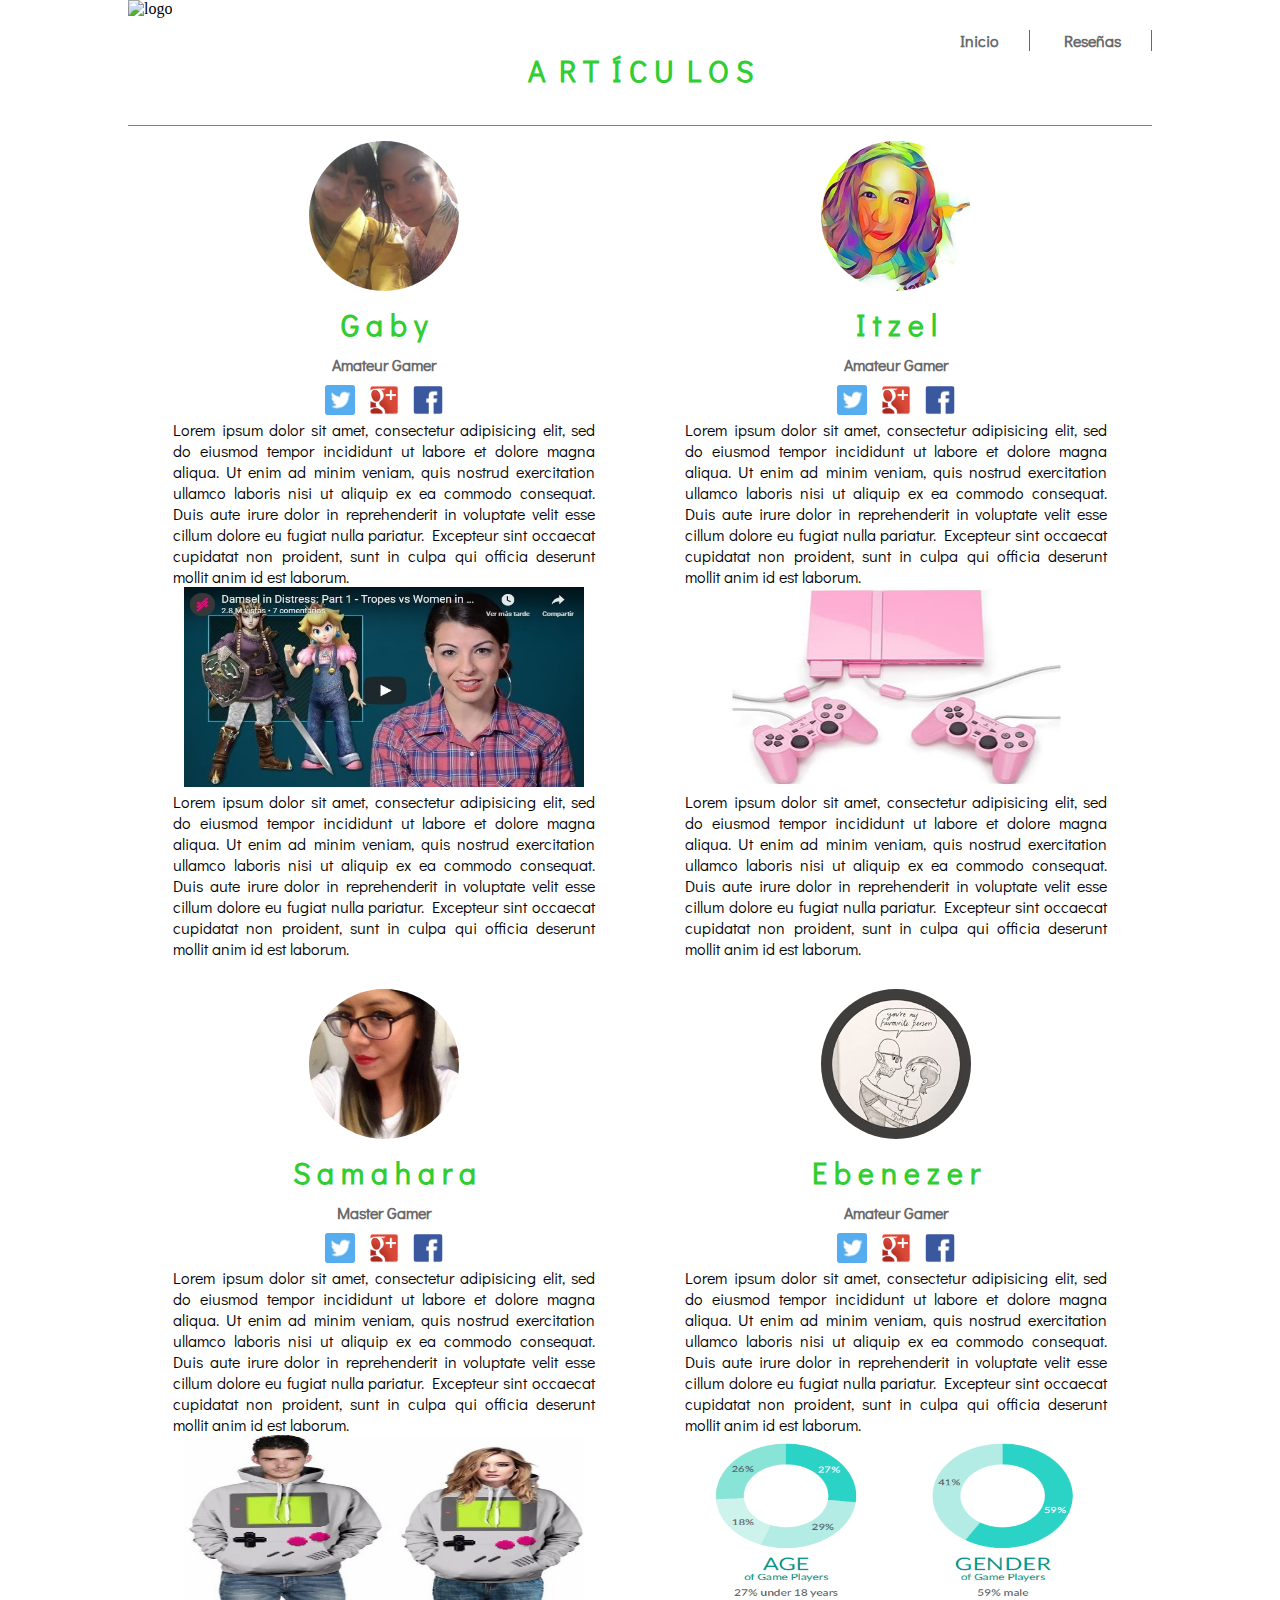
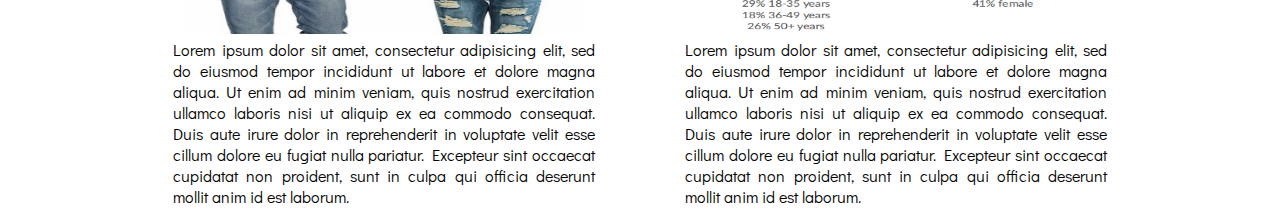
==== views/article.html @ 6dbf99d3 "subiendo sección articles" ====
<!DOCTYPE html>
<html lang="es">
	<head>
		<meta charset="UTF-8">
		<title>Artículos</title>
		<link rel="stylesheet" href="../css/main.css">
		<link href="https://fonts.googleapis.com/css?family=Didact+Gothic|Oswald" rel="stylesheet">
	</head>
	<body>
		<head>
			<div class="container">
				<div class="row">
					<div class="col-3">
						<img class="logo" src="" alt="logo
						">
					</div>
					<div class="col-9">
						<nav class="main-menu">
							<a class="menu borde" href="#">Inicio</a>
							<a class="menu borde" href="#">Reseñas</a>
						</nav>
					</div>
				</div>
			</div>

		<section class="team">
			<div class="container">
				<h3 class="title">A R T Í C U L O S</h3>
				<hr size="3px" color="gray" />
				<div class="row">
					<div class="col-6">
						<div class="gamers">
							<img class="picgamer" src="../assets/images/gaby.jpg" alt="sam">
							<h3 class="name">G a b y </h3>
							<h4 class="category">Amateur Gamer</h4>
							<img class="redes-personal" src="../assets/images/twitter.png" alt="twitter">
							<img class="redes-personal" src="../assets/images/google-plus.png" alt="google-plus">
							<img class="redes-personal" src="../assets/images/facebook.png" alt="facebook">
							<p class="article">Lorem ipsum dolor sit amet, consectetur adipisicing elit, sed do eiusmod tempor incididunt ut labore et dolore magna aliqua. Ut enim ad minim veniam, quis nostrud exercitation ullamco laboris nisi ut aliquip ex ea commodo consequat. Duis aute irure dolor in reprehenderit in voluptate velit esse cillum dolore eu fugiat nulla pariatur. Excepteur sint occaecat cupidatat non proident, sunt in culpa qui officia deserunt mollit anim id est laborum.</p>
							<img src="../assets/images/controversia.jpg" width="400" height="200" alt="controversia">
							<p class="article">Lorem ipsum dolor sit amet, consectetur adipisicing elit, sed do eiusmod tempor incididunt ut labore et dolore magna aliqua. Ut enim ad minim veniam, quis nostrud exercitation ullamco laboris nisi ut aliquip ex ea commodo consequat. Duis aute irure dolor in reprehenderit in voluptate velit esse cillum dolore eu fugiat nulla pariatur. Excepteur sint occaecat cupidatat non proident, sunt in culpa qui officia deserunt mollit anim id est laborum.</p>
						</div>
					</div>
					<div class="col-6">
						<div class="gamers">
							<img class="picgamer" src="../assets/images/itzel.jpg" alt="itzel">
							<h3 class="name"> I t z e l </h3>
							<h4 class="category">Amateur Gamer</h4>
							<img class="redes-personal" src="../assets/images/twitter.png" alt="twitter">
							<img class="redes-personal" src="../assets/images/google-plus.png" alt="google-plus">
							<img class="redes-personal" src="../assets/images/facebook.png" alt="facebook">
							<p class="article">Lorem ipsum dolor sit amet, consectetur adipisicing elit, sed do eiusmod tempor incididunt ut labore et dolore magna aliqua. Ut enim ad minim veniam, quis nostrud exercitation ullamco laboris nisi ut aliquip ex ea commodo consequat. Duis aute irure dolor in reprehenderit in voluptate velit esse cillum dolore eu fugiat nulla pariatur. Excepteur sint occaecat cupidatat non proident, sunt in culpa qui officia deserunt mollit anim id est laborum.</p>
							<img src="../assets/images/consola_pink.jpg" width="400" height="200" alt="consola_pink">
							<p class="article">Lorem ipsum dolor sit amet, consectetur adipisicing elit, sed do eiusmod tempor incididunt ut labore et dolore magna aliqua. Ut enim ad minim veniam, quis nostrud exercitation ullamco laboris nisi ut aliquip ex ea commodo consequat. Duis aute irure dolor in reprehenderit in voluptate velit esse cillum dolore eu fugiat nulla pariatur. Excepteur sint occaecat cupidatat non proident, sunt in culpa qui officia deserunt mollit anim id est laborum.</p>
						</div>
					</div>

					</div>
					<div class="row">
					<div class="col-6">
						<div class="gamers">
							<img class="picgamer" src="../assets/images/samahara.jpg" alt="sam">
							<h3 class="name"> S a m a h a r a </h3>
							<h4 class="category">Master Gamer</h4>
							<img class="redes-personal" src="../assets/images/twitter.png" alt="twitter">
							<img class="redes-personal" src="../assets/images/google-plus.png" alt="google-plus">
							<img class="redes-personal" src="../assets/images/facebook.png" alt="facebook">
							<p class="article">Lorem ipsum dolor sit amet, consectetur adipisicing elit, sed do eiusmod tempor incididunt ut labore et dolore magna aliqua. Ut enim ad minim veniam, quis nostrud exercitation ullamco laboris nisi ut aliquip ex ea commodo consequat. Duis aute irure dolor in reprehenderit in voluptate velit esse cillum dolore eu fugiat nulla pariatur. Excepteur sint occaecat cupidatat non proident, sunt in culpa qui officia deserunt mollit anim id est laborum.</p>
							<img src="../assets/images/clothes_woman.jpg" width="400" height="200" alt="clothes_woman">
							<p class="article">Lorem ipsum dolor sit amet, consectetur adipisicing elit, sed do eiusmod tempor incididunt ut labore et dolore magna aliqua. Ut enim ad minim veniam, quis nostrud exercitation ullamco laboris nisi ut aliquip ex ea commodo consequat. Duis aute irure dolor in reprehenderit in voluptate velit esse cillum dolore eu fugiat nulla pariatur. Excepteur sint occaecat cupidatat non proident, sunt in culpa qui officia deserunt mollit anim id est laborum.</p>
						</div>
					</div>
					<div class="col-6">
						<div class="gamers">
							<img class="picgamer" src="../assets/images/ebe.jpg" alt="itzel">
							<h3 class="name"> E b e n e z e r </h3>
							<h4 class="category">Amateur Gamer</h4>
							<img class="redes-personal" src="../assets/images/twitter.png" alt="twitter">
							<img class="redes-personal" src="../assets/images/google-plus.png" alt="google-plus">
							<img class="redes-personal" src="../assets/images/facebook.png" alt="facebook">
							<p class="article">Lorem ipsum dolor sit amet, consectetur adipisicing elit, sed do eiusmod tempor incididunt ut labore et dolore magna aliqua. Ut enim ad minim veniam, quis nostrud exercitation ullamco laboris nisi ut aliquip ex ea commodo consequat. Duis aute irure dolor in reprehenderit in voluptate velit esse cillum dolore eu fugiat nulla pariatur. Excepteur sint occaecat cupidatat non proident, sunt in culpa qui officia deserunt mollit anim id est laborum.</p>
							<img src="../assets/images/stadistics.png" width="400" height="200" alt="statistics">
							<p class="article">Lorem ipsum dolor sit amet, consectetur adipisicing elit, sed do eiusmod tempor incididunt ut labore et dolore magna aliqua. Ut enim ad minim veniam, quis nostrud exercitation ullamco laboris nisi ut aliquip ex ea commodo consequat. Duis aute irure dolor in reprehenderit in voluptate velit esse cillum dolore eu fugiat nulla pariatur. Excepteur sint occaecat cupidatat non proident, sunt in culpa qui officia deserunt mollit anim id est laborum.</p>
						</div>
					</div>
					</div>

				</div>
			</div>
		</section>

	</body>
</html>
---- css/main.css ----
/*HEAD*/
.logo{
	width: 100px;
}
.main-menu{
	margin-top: 20px;
	padding-top: 10px;
	text-align: right;
}
.main-menu a:hover{
	color: #32CD32;
}

.menu{
 	text-decoration: none;
 	color: #696969;
 	padding: 0px 30px 0px 30px;
	font-weight: bold;
	font-family: 'Didact Gothic', sans-serif;
 }

 .borde{
	border-right: 1px #696969 solid;

}

/*SECCION TEAM*/
.team{
	padding: 30px 0px;
}
.title{
	text-align: center;
	color: #32CD32;
	padding-bottom: 35px;
	margin: 0 auto;
	font-size: 30px;
	font-family: 'Didact Gothic', sans-serif;
}

.gamers{
	text-align: center;
	padding: 15px 40px;
	font-family: 'Didact Gothic', sans-serif;
}
.picgamer{
	border-radius: 50%;
	width: 150px;
}

.name{
	font-size: 30px;
	padding: 10px 0px;
	color: #32CD32;
}
.category{
	padding-bottom: 10px;
	color: #696969;
}
.redes-personal{
	width: 40px;
  padding: 0px 5px;
}
.article{
	text-align: justify;
  padding: 0px 5px;
}


* {
	margin: 0;
	padding: 0;
	border: 0;
	box-sizing: border-box;
}

/*
	Grid
*/
.container {
	margin: 0 auto;
	/*width: 80%;*/
	width: 80%;
}

 .col-3, .col-6,.col-9, .col-12,
 .col-offset-3,.col-offset-6,
 .col-offset-9,.col-offset-12 {
    float: left;
    min-height: 1px;
 }

.box {
	padding: 20px;
}

.box-margin {
	margin: 0 10px 0 10px;
}

.col-3, .col-offset-3 {
	width: 24.9999999999%;
}

.col-6, .col-offset-6 {
	width: 49.9999999999%;
}

.col-9, .col-offset-9 {
	width: 74.9999999999%;
}

.col-12, .col-offset-12 {
	width: 100%;
}
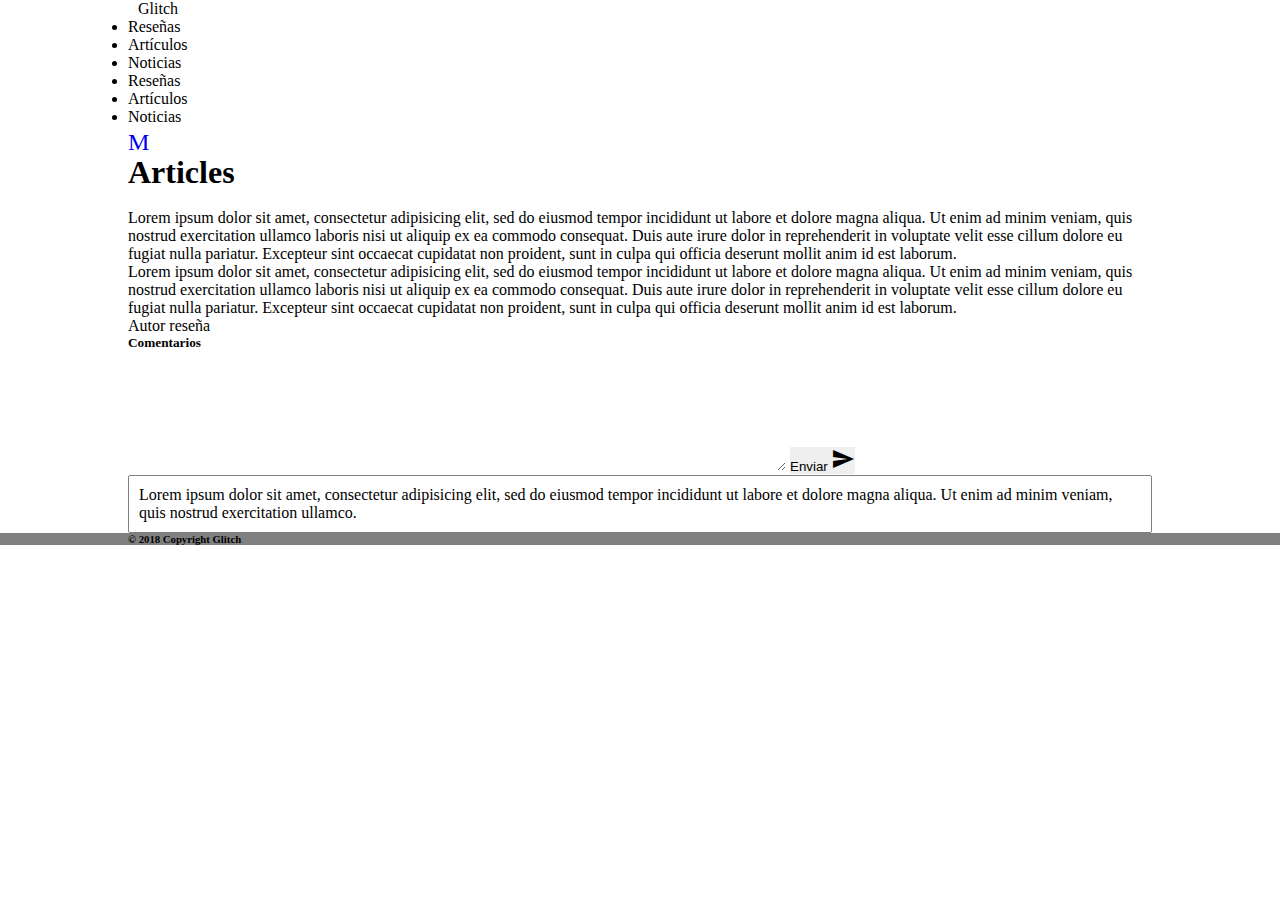
==== commit d2b86a6f: "actualizando reedirección entre páginas" ====
--- a/views/article.html
+++ b/views/article.html
@@ -2,92 +2,68 @@
 <html lang="es">
 	<head>
 		<meta charset="UTF-8">
-		<title>Artículos</title>
-		<link rel="stylesheet" href="../css/main.css">
+    <meta name="viewport" content="width=device-width, initial-scale=1.0">
+    <meta http-equiv="X-UA-Compatible" content="ie=edge">
+		<title>Glitch</title>
 		<link href="https://fonts.googleapis.com/css?family=Didact+Gothic|Oswald" rel="stylesheet">
+		<link href="https://fonts.googleapis.com/icon?family=Material+Icons" rel="stylesheet">
+    <link type="text/css" rel="stylesheet" href="../css/materialize.min.css"  media="screen,projection"/>
+    <link rel="stylesheet" href="../css/main.css">
 	</head>
 	<body>
-		<head>
-			<div class="container">
-				<div class="row">
-					<div class="col-3">
-						<img class="logo" src="" alt="logo
-						">
-					</div>
-					<div class="col-9">
-						<nav class="main-menu">
-							<a class="menu borde" href="#">Inicio</a>
-							<a class="menu borde" href="#">Reseñas</a>
-						</nav>
-					</div>
+		<div class="navbar-fixed">
+      <nav class="black" role="navigation">
+        <div class="nav-wrapper container">
+          <a id="logo-container" class="brand-logo option">Glitch</a>
+          <ul class="right hide-on-med-and-down">
+            <li><a id="reviews" class="option">Reseñas</a></li>
+            <li><a id="articles" class="option">Artículos</a></li>
+            <li><a id="news" class="option">Noticias</a></li>
+          </ul>
+          <ul id="nav-mobile" class="side-nav">
+            <li><a>Reseñas</a></li>
+            <li><a>Artículos</a></li>
+            <li><a>Noticias</a></li>
+          </ul>
+          <a href="#" data-activates="nav-mobile" class="button-collapse"><i class="material-icons">Menu</i></a>
+        </div>
+      </nav>
+    </div>
+		<div class="container">
+      <h1>Articles</h1>
+      <div class="row">
+        <div class="col s12 m12 s12">
+          <img class="mg-c" src="https://dummyimage.com/900x400" alt="">
+        </div>
+      </div>
+      <div class="row">
+        <p class="col s12 flow-text">Lorem ipsum dolor sit amet, consectetur adipisicing elit, sed do eiusmod tempor incididunt ut labore et dolore magna aliqua. Ut enim ad minim veniam, quis nostrud exercitation ullamco laboris nisi ut aliquip ex ea commodo consequat. Duis aute irure dolor in reprehenderit in voluptate velit esse cillum dolore eu fugiat nulla pariatur. Excepteur sint occaecat cupidatat non proident, sunt in culpa qui officia deserunt mollit anim id est laborum.</p>
+      </div>
+      <div class="row">
+        <p class="col s12 flow-text">Lorem ipsum dolor sit amet, consectetur adipisicing elit, sed do eiusmod tempor incididunt ut labore et dolore magna aliqua. Ut enim ad minim veniam, quis nostrud exercitation ullamco laboris nisi ut aliquip ex ea commodo consequat. Duis aute irure dolor in reprehenderit in voluptate velit esse cillum dolore eu fugiat nulla pariatur. Excepteur sint occaecat cupidatat non proident, sunt in culpa qui officia deserunt mollit anim id est laborum.</p>
+        <footer>Autor reseña</footer>
+      </div>
+      <div class="row">
+        <h5>Comentarios</h5>
+        <textarea name="name" rows="8" cols="80"></textarea>
+				<button class="btn waves-effect waves-light" type="submit" name="action">Enviar
+					<i class="material-icons right">send</i>
+				</button>
+      </div>
+      <div class="row">
+        <p class="coment">Lorem ipsum dolor sit amet, consectetur adipisicing elit, sed do eiusmod tempor incididunt ut labore et dolore magna aliqua. Ut enim ad minim veniam, quis nostrud exercitation ullamco.</p>
+      </div>
+    </div>
+    <footer class="page-footer black">
+			<div class="footer-copyright">
+				<div class="container">
+					<h6>© 2018 Copyright Glitch</h6>
 				</div>
 			</div>
-
-		<section class="team">
-			<div class="container">
-				<h3 class="title">A R T Í C U L O S</h3>
-				<hr size="3px" color="gray" />
-				<div class="row">
-					<div class="col-6">
-						<div class="gamers">
-							<img class="picgamer" src="../assets/images/gaby.jpg" alt="sam">
-							<h3 class="name">G a b y </h3>
-							<h4 class="category">Amateur Gamer</h4>
-							<img class="redes-personal" src="../assets/images/twitter.png" alt="twitter">
-							<img class="redes-personal" src="../assets/images/google-plus.png" alt="google-plus">
-							<img class="redes-personal" src="../assets/images/facebook.png" alt="facebook">
-							<p class="article">Lorem ipsum dolor sit amet, consectetur adipisicing elit, sed do eiusmod tempor incididunt ut labore et dolore magna aliqua. Ut enim ad minim veniam, quis nostrud exercitation ullamco laboris nisi ut aliquip ex ea commodo consequat. Duis aute irure dolor in reprehenderit in voluptate velit esse cillum dolore eu fugiat nulla pariatur. Excepteur sint occaecat cupidatat non proident, sunt in culpa qui officia deserunt mollit anim id est laborum.</p>
-							<img src="../assets/images/controversia.jpg" width="400" height="200" alt="controversia">
-							<p class="article">Lorem ipsum dolor sit amet, consectetur adipisicing elit, sed do eiusmod tempor incididunt ut labore et dolore magna aliqua. Ut enim ad minim veniam, quis nostrud exercitation ullamco laboris nisi ut aliquip ex ea commodo consequat. Duis aute irure dolor in reprehenderit in voluptate velit esse cillum dolore eu fugiat nulla pariatur. Excepteur sint occaecat cupidatat non proident, sunt in culpa qui officia deserunt mollit anim id est laborum.</p>
-						</div>
-					</div>
-					<div class="col-6">
-						<div class="gamers">
-							<img class="picgamer" src="../assets/images/itzel.jpg" alt="itzel">
-							<h3 class="name"> I t z e l </h3>
-							<h4 class="category">Amateur Gamer</h4>
-							<img class="redes-personal" src="../assets/images/twitter.png" alt="twitter">
-							<img class="redes-personal" src="../assets/images/google-plus.png" alt="google-plus">
-							<img class="redes-personal" src="../assets/images/facebook.png" alt="facebook">
-							<p class="article">Lorem ipsum dolor sit amet, consectetur adipisicing elit, sed do eiusmod tempor incididunt ut labore et dolore magna aliqua. Ut enim ad minim veniam, quis nostrud exercitation ullamco laboris nisi ut aliquip ex ea commodo consequat. Duis aute irure dolor in reprehenderit in voluptate velit esse cillum dolore eu fugiat nulla pariatur. Excepteur sint occaecat cupidatat non proident, sunt in culpa qui officia deserunt mollit anim id est laborum.</p>
-							<img src="../assets/images/consola_pink.jpg" width="400" height="200" alt="consola_pink">
-							<p class="article">Lorem ipsum dolor sit amet, consectetur adipisicing elit, sed do eiusmod tempor incididunt ut labore et dolore magna aliqua. Ut enim ad minim veniam, quis nostrud exercitation ullamco laboris nisi ut aliquip ex ea commodo consequat. Duis aute irure dolor in reprehenderit in voluptate velit esse cillum dolore eu fugiat nulla pariatur. Excepteur sint occaecat cupidatat non proident, sunt in culpa qui officia deserunt mollit anim id est laborum.</p>
-						</div>
-					</div>
-
-					</div>
-					<div class="row">
-					<div class="col-6">
-						<div class="gamers">
-							<img class="picgamer" src="../assets/images/samahara.jpg" alt="sam">
-							<h3 class="name"> S a m a h a r a </h3>
-							<h4 class="category">Master Gamer</h4>
-							<img class="redes-personal" src="../assets/images/twitter.png" alt="twitter">
-							<img class="redes-personal" src="../assets/images/google-plus.png" alt="google-plus">
-							<img class="redes-personal" src="../assets/images/facebook.png" alt="facebook">
-							<p class="article">Lorem ipsum dolor sit amet, consectetur adipisicing elit, sed do eiusmod tempor incididunt ut labore et dolore magna aliqua. Ut enim ad minim veniam, quis nostrud exercitation ullamco laboris nisi ut aliquip ex ea commodo consequat. Duis aute irure dolor in reprehenderit in voluptate velit esse cillum dolore eu fugiat nulla pariatur. Excepteur sint occaecat cupidatat non proident, sunt in culpa qui officia deserunt mollit anim id est laborum.</p>
-							<img src="../assets/images/clothes_woman.jpg" width="400" height="200" alt="clothes_woman">
-							<p class="article">Lorem ipsum dolor sit amet, consectetur adipisicing elit, sed do eiusmod tempor incididunt ut labore et dolore magna aliqua. Ut enim ad minim veniam, quis nostrud exercitation ullamco laboris nisi ut aliquip ex ea commodo consequat. Duis aute irure dolor in reprehenderit in voluptate velit esse cillum dolore eu fugiat nulla pariatur. Excepteur sint occaecat cupidatat non proident, sunt in culpa qui officia deserunt mollit anim id est laborum.</p>
-						</div>
-					</div>
-					<div class="col-6">
-						<div class="gamers">
-							<img class="picgamer" src="../assets/images/ebe.jpg" alt="itzel">
-							<h3 class="name"> E b e n e z e r </h3>
-							<h4 class="category">Amateur Gamer</h4>
-							<img class="redes-personal" src="../assets/images/twitter.png" alt="twitter">
-							<img class="redes-personal" src="../assets/images/google-plus.png" alt="google-plus">
-							<img class="redes-personal" src="../assets/images/facebook.png" alt="facebook">
-							<p class="article">Lorem ipsum dolor sit amet, consectetur adipisicing elit, sed do eiusmod tempor incididunt ut labore et dolore magna aliqua. Ut enim ad minim veniam, quis nostrud exercitation ullamco laboris nisi ut aliquip ex ea commodo consequat. Duis aute irure dolor in reprehenderit in voluptate velit esse cillum dolore eu fugiat nulla pariatur. Excepteur sint occaecat cupidatat non proident, sunt in culpa qui officia deserunt mollit anim id est laborum.</p>
-							<img src="../assets/images/stadistics.png" width="400" height="200" alt="statistics">
-							<p class="article">Lorem ipsum dolor sit amet, consectetur adipisicing elit, sed do eiusmod tempor incididunt ut labore et dolore magna aliqua. Ut enim ad minim veniam, quis nostrud exercitation ullamco laboris nisi ut aliquip ex ea commodo consequat. Duis aute irure dolor in reprehenderit in voluptate velit esse cillum dolore eu fugiat nulla pariatur. Excepteur sint occaecat cupidatat non proident, sunt in culpa qui officia deserunt mollit anim id est laborum.</p>
-						</div>
-					</div>
-					</div>
-
-				</div>
-			</div>
-		</section>
-
+  	</footer>
+		<script type="text/javascript" src="https://code.jquery.com/jquery-3.2.1.min.js"></script>
+  	<script type="text/javascript" src="../js/materialize.min.js"></script>
+		<script src="../js/app.js"></script>
+		<script type="text/javascript" src="../js/views.js"></script>
 	</body>
 </html>
--- a/css/main.css
+++ b/css/main.css
@@ -112,3 +112,46 @@
 .col-12, .col-offset-12 {
 	width: 100%;
 }
+
+
+.parallax-container {
+  min-height: 380px;
+  line-height: 0;
+  height: auto;
+  color: rgba(255,255,255,.9);
+}
+  .parallax-container .section {
+    width: 100%;
+  }
+
+  @media only screen and (max-width : 992px) {
+    .parallax-container .section {
+      position: absolute;
+      top: 40%;
+    }
+    #index-banner .section {
+      top: 10%;
+    }
+  }
+
+  @media only screen and (max-width : 600px) {
+    #index-banner .section {
+      top: 0;
+    }
+  }
+
+  footer.page-footer {
+    margin: 0;
+    background-color: grey;
+  }
+
+.coment {
+  border: 1px solid grey;
+  border-radius: 2px;
+  padding: 10px;
+}
+
+.brand-logo {
+  border-radius: 2px;
+  margin-left: 10px;
+}
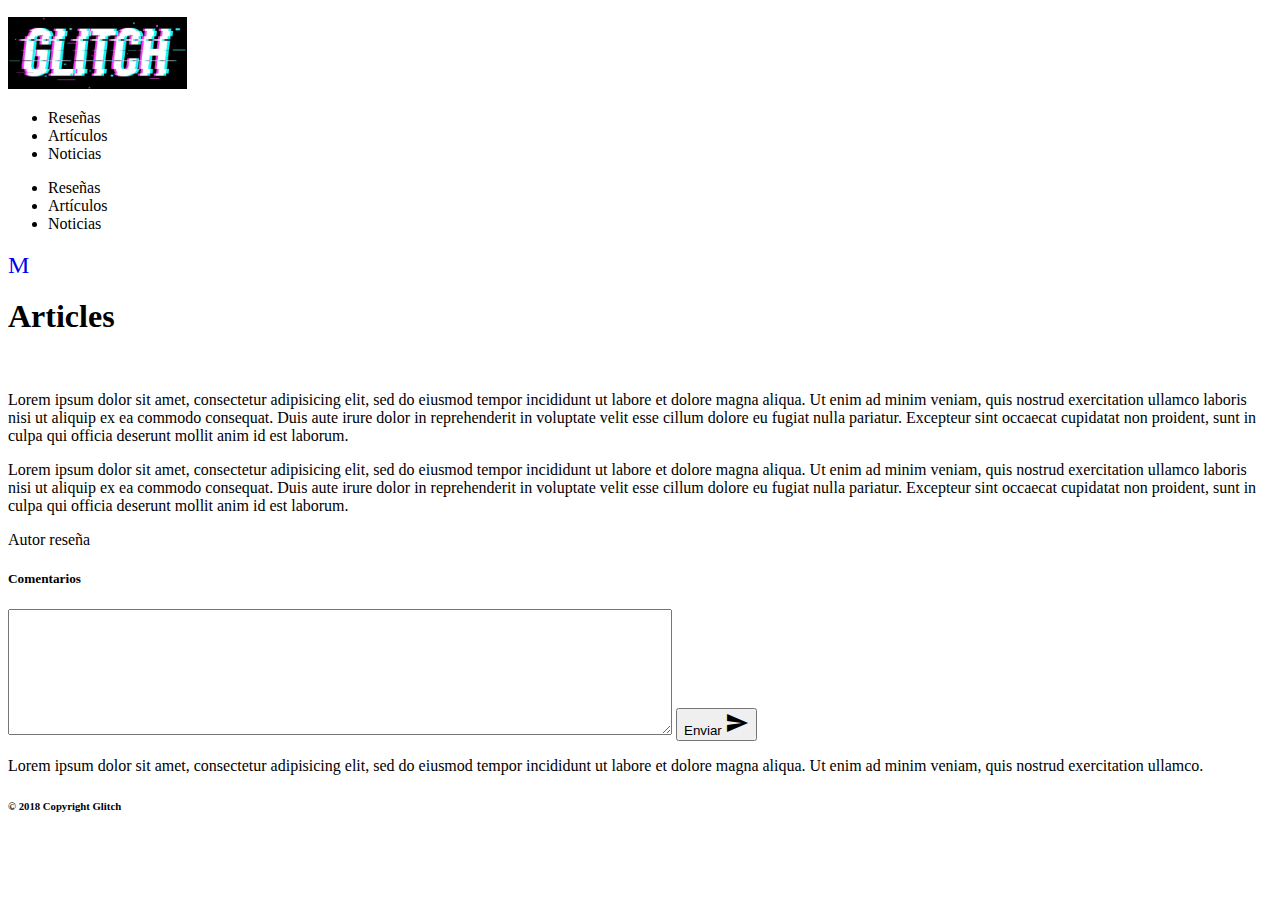
==== commit 5db09f60: "logo agregado" ====
--- a/views/article.html
+++ b/views/article.html
@@ -14,7 +14,9 @@
 		<div class="navbar-fixed">
       <nav class="black" role="navigation">
         <div class="nav-wrapper container">
-          <a id="logo-container" class="brand-logo option">Glitch</a>
+          <a id="logo-container" class="brand-logo option">
+						<img id="logo" src="../assets/images/logo-glitch.jpg" alt="Logo">
+					</a>
           <ul class="right hide-on-med-and-down">
             <li><a id="reviews" class="option">Reseñas</a></li>
             <li><a id="articles" class="option">Artículos</a></li>
--- a/css/main.css
+++ b/css/main.css
@@ -1,157 +1,5 @@
-/*HEAD*/
-.logo{
-	width: 100px;
+#logo {
+  height: 8vh;
+  margin-top: 1vh;
+  width: 14vw;
 }
-.main-menu{
-	margin-top: 20px;
-	padding-top: 10px;
-	text-align: right;
-}
-.main-menu a:hover{
-	color: #32CD32;
-}
-
-.menu{
- 	text-decoration: none;
- 	color: #696969;
- 	padding: 0px 30px 0px 30px;
-	font-weight: bold;
-	font-family: 'Didact Gothic', sans-serif;
- }
-
- .borde{
-	border-right: 1px #696969 solid;
-
-}
-
-/*SECCION TEAM*/
-.team{
-	padding: 30px 0px;
-}
-.title{
-	text-align: center;
-	color: #32CD32;
-	padding-bottom: 35px;
-	margin: 0 auto;
-	font-size: 30px;
-	font-family: 'Didact Gothic', sans-serif;
-}
-
-.gamers{
-	text-align: center;
-	padding: 15px 40px;
-	font-family: 'Didact Gothic', sans-serif;
-}
-.picgamer{
-	border-radius: 50%;
-	width: 150px;
-}
-
-.name{
-	font-size: 30px;
-	padding: 10px 0px;
-	color: #32CD32;
-}
-.category{
-	padding-bottom: 10px;
-	color: #696969;
-}
-.redes-personal{
-	width: 40px;
-  padding: 0px 5px;
-}
-.article{
-	text-align: justify;
-  padding: 0px 5px;
-}
-
-
-* {
-	margin: 0;
-	padding: 0;
-	border: 0;
-	box-sizing: border-box;
-}
-
-/*
-	Grid
-*/
-.container {
-	margin: 0 auto;
-	/*width: 80%;*/
-	width: 80%;
-}
-
- .col-3, .col-6,.col-9, .col-12,
- .col-offset-3,.col-offset-6,
- .col-offset-9,.col-offset-12 {
-    float: left;
-    min-height: 1px;
- }
-
-.box {
-	padding: 20px;
-}
-
-.box-margin {
-	margin: 0 10px 0 10px;
-}
-
-.col-3, .col-offset-3 {
-	width: 24.9999999999%;
-}
-
-.col-6, .col-offset-6 {
-	width: 49.9999999999%;
-}
-
-.col-9, .col-offset-9 {
-	width: 74.9999999999%;
-}
-
-.col-12, .col-offset-12 {
-	width: 100%;
-}
-
-
-.parallax-container {
-  min-height: 380px;
-  line-height: 0;
-  height: auto;
-  color: rgba(255,255,255,.9);
-}
-  .parallax-container .section {
-    width: 100%;
-  }
-
-  @media only screen and (max-width : 992px) {
-    .parallax-container .section {
-      position: absolute;
-      top: 40%;
-    }
-    #index-banner .section {
-      top: 10%;
-    }
-  }
-
-  @media only screen and (max-width : 600px) {
-    #index-banner .section {
-      top: 0;
-    }
-  }
-
-  footer.page-footer {
-    margin: 0;
-    background-color: grey;
-  }
-
-.coment {
-  border: 1px solid grey;
-  border-radius: 2px;
-  padding: 10px;
-}
-
-.brand-logo {
-  border-radius: 2px;
-  margin-left: 10px;
-}
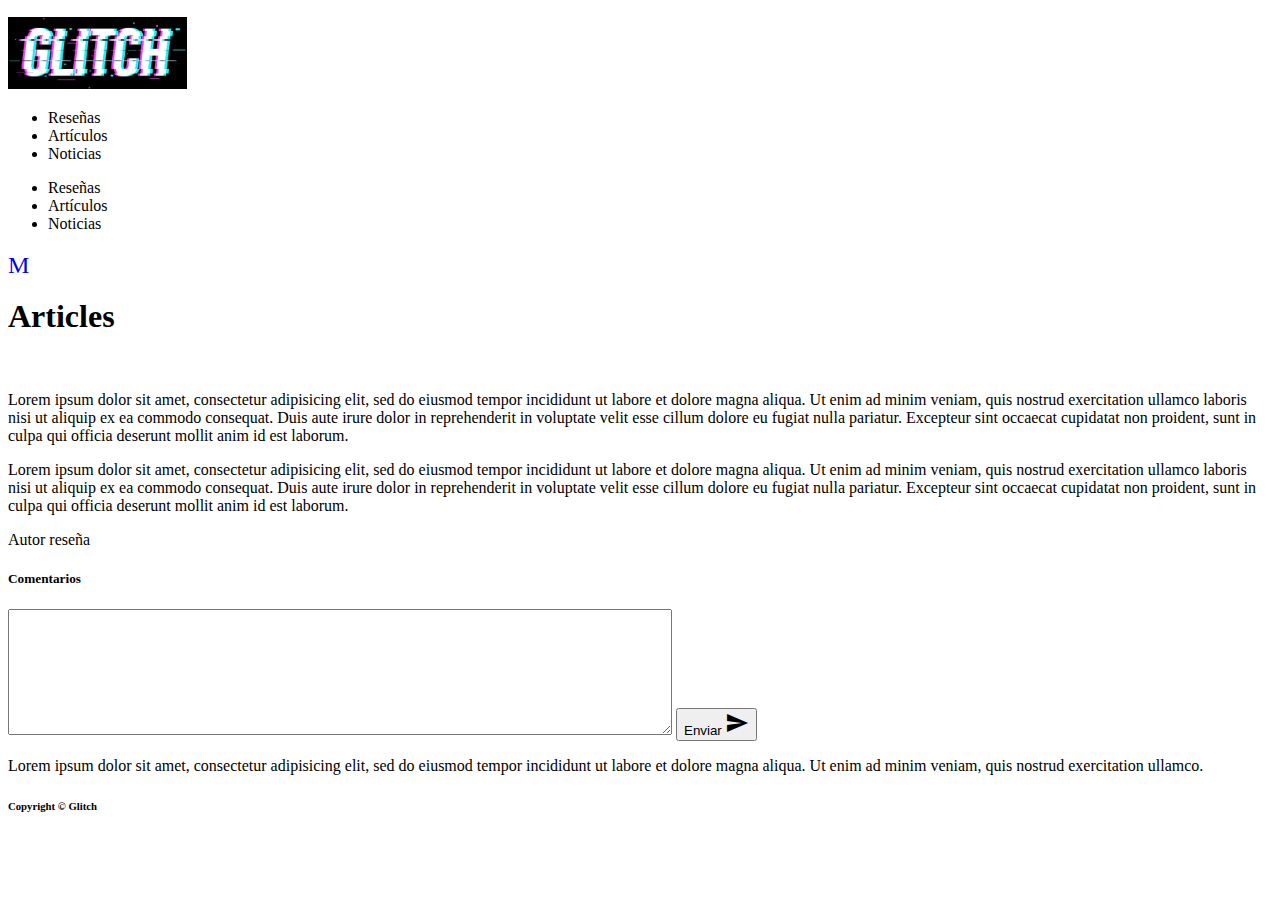
==== commit c121d462: "index completo" ====
--- a/views/article.html
+++ b/views/article.html
@@ -31,6 +31,10 @@
         </div>
       </nav>
     </div>
+
+		<div id="content"></div>
+
+
 		<div class="container">
       <h1>Articles</h1>
       <div class="row">
@@ -56,13 +60,15 @@
         <p class="coment">Lorem ipsum dolor sit amet, consectetur adipisicing elit, sed do eiusmod tempor incididunt ut labore et dolore magna aliqua. Ut enim ad minim veniam, quis nostrud exercitation ullamco.</p>
       </div>
     </div>
-    <footer class="page-footer black">
-			<div class="footer-copyright">
-				<div class="container">
-					<h6>© 2018 Copyright Glitch</h6>
-				</div>
-			</div>
-  	</footer>
+		<footer class="page-footer black">
+      <div class="footer-copyright">
+        <div class="container">
+          <h6>Copyright © Glitch</h6>
+        </div>
+      </div>
+    </footer>
+		<script src="../js/md5.js"></script>
+		<script src="../js/script.js"></script>
 		<script type="text/javascript" src="https://code.jquery.com/jquery-3.2.1.min.js"></script>
   	<script type="text/javascript" src="../js/materialize.min.js"></script>
 		<script src="../js/app.js"></script>
--- a/css/main.css
+++ b/css/main.css
@@ -3,3 +3,10 @@
   margin-top: 1vh;
   width: 14vw;
 }
+
+#section_news > div > div > img,
+#section_reviews > div > div > img,
+#section_articles > div > div > img {
+  height: 26vh;
+  width: 21.5vw;
+}
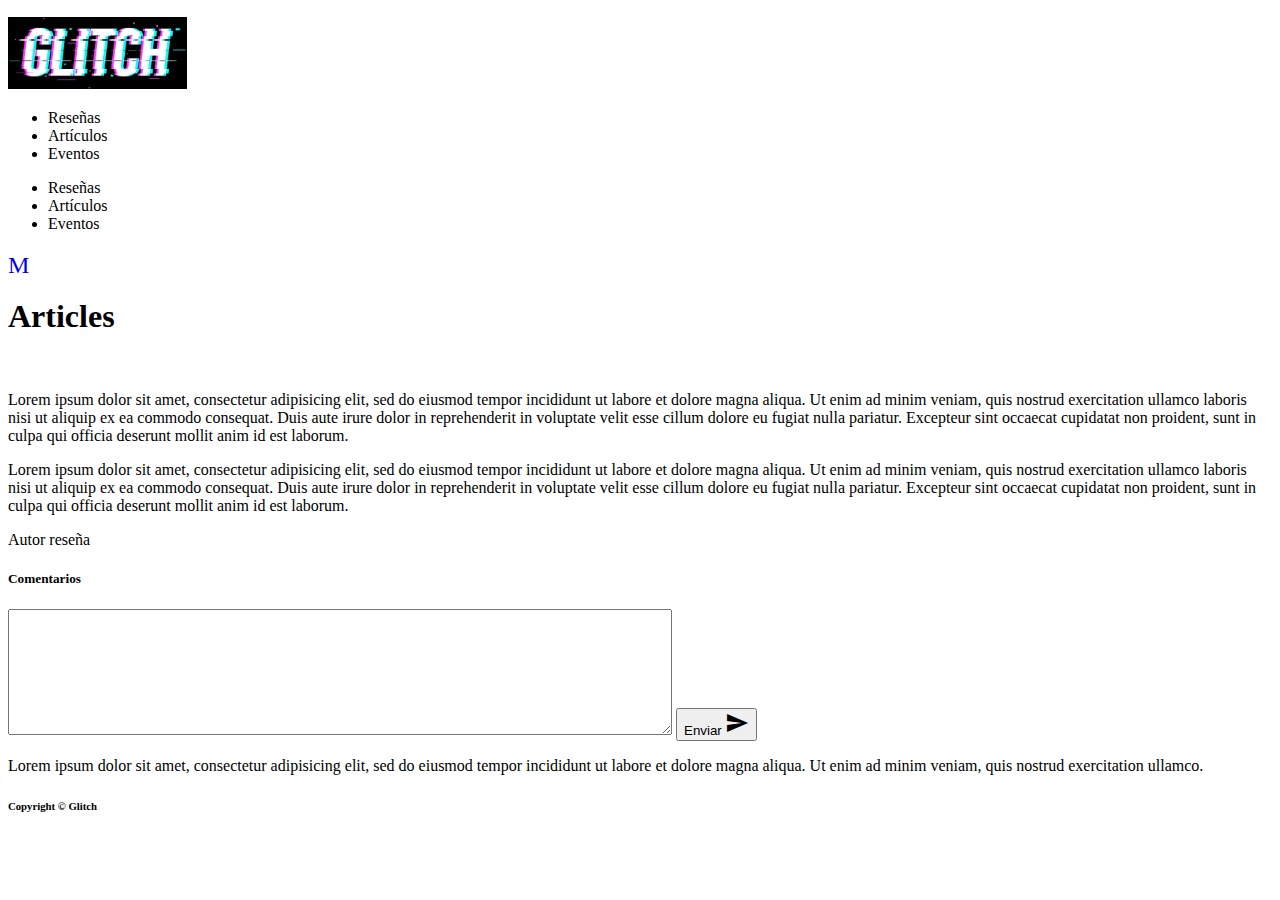
==== commit 0ab07ceb: "reviews y botones" ====
--- a/views/article.html
+++ b/views/article.html
@@ -20,12 +20,12 @@
           <ul class="right hide-on-med-and-down">
             <li><a id="reviews" class="option">Reseñas</a></li>
             <li><a id="articles" class="option">Artículos</a></li>
-            <li><a id="news" class="option">Noticias</a></li>
+            <li><a id="news" class="option">Eventos</a></li>
           </ul>
           <ul id="nav-mobile" class="side-nav">
             <li><a>Reseñas</a></li>
             <li><a>Artículos</a></li>
-            <li><a>Noticias</a></li>
+            <li><a>Eventos</a></li>
           </ul>
           <a href="#" data-activates="nav-mobile" class="button-collapse"><i class="material-icons">Menu</i></a>
         </div>
--- a/css/main.css
+++ b/css/main.css
@@ -10,3 +10,9 @@
   height: 26vh;
   width: 21.5vw;
 }
+
+.colaboradoras {
+  border-radius: 50%;
+  height: 10vh;
+  width: 5vw;
+}
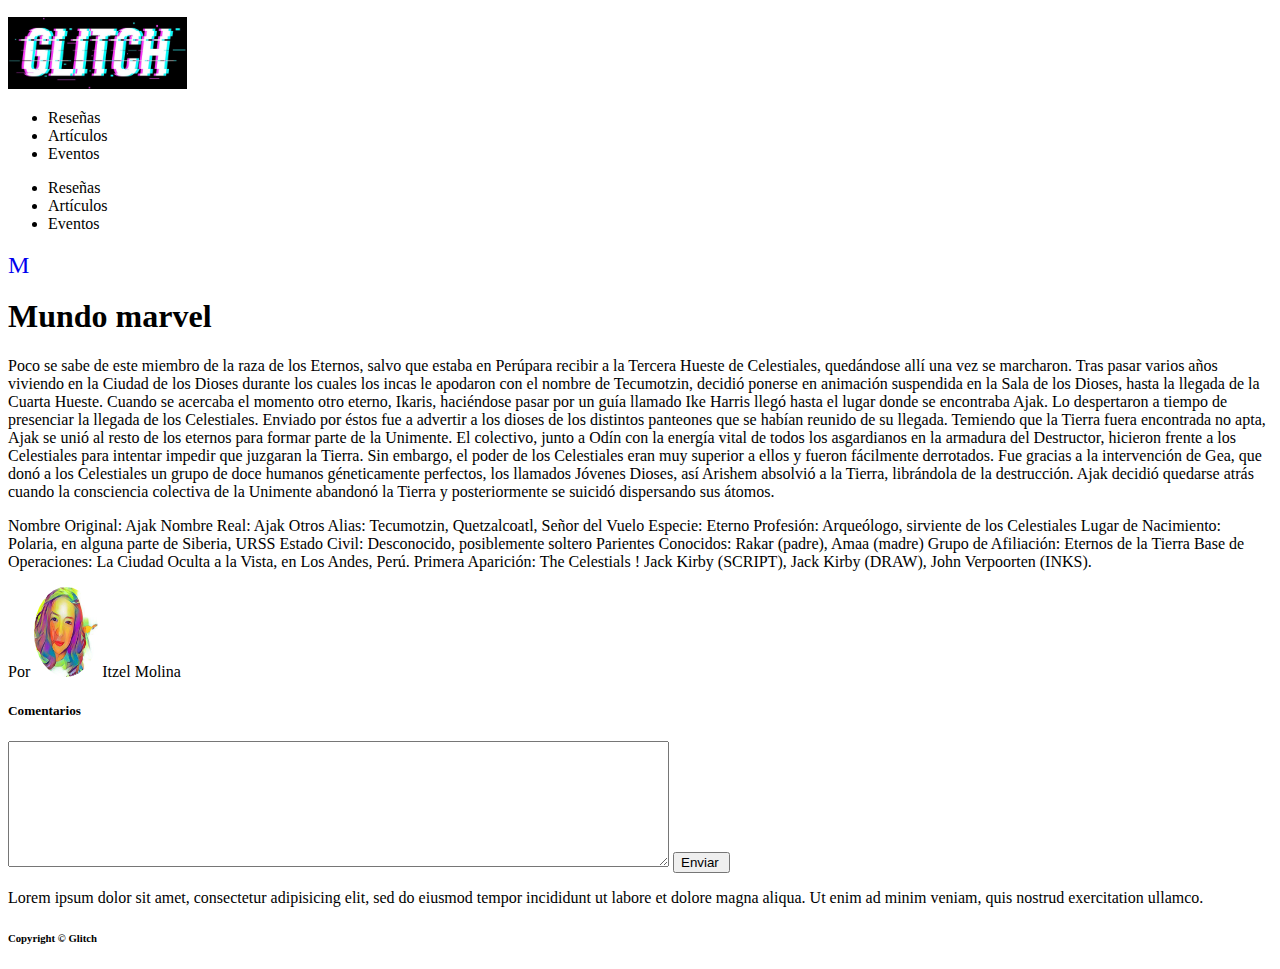
==== commit 35f396a1: "cambios Itzel" ====
--- a/views/article.html
+++ b/views/article.html
@@ -32,28 +32,44 @@
       </nav>
     </div>
 
-		<div id="content"></div>
-
-
 		<div class="container">
-      <h1>Articles</h1>
+      <h1>Mundo marvel</h1>
       <div class="row">
         <div class="col s12 m12 s12">
-          <img class="mg-c" src="https://dummyimage.com/900x400" alt="">
         </div>
       </div>
       <div class="row">
-        <p class="col s12 flow-text">Lorem ipsum dolor sit amet, consectetur adipisicing elit, sed do eiusmod tempor incididunt ut labore et dolore magna aliqua. Ut enim ad minim veniam, quis nostrud exercitation ullamco laboris nisi ut aliquip ex ea commodo consequat. Duis aute irure dolor in reprehenderit in voluptate velit esse cillum dolore eu fugiat nulla pariatur. Excepteur sint occaecat cupidatat non proident, sunt in culpa qui officia deserunt mollit anim id est laborum.</p>
+        <p class="col s12 flow-text">Poco se sabe de este miembro de la raza de los Eternos, salvo que estaba en Perúpara recibir a la Tercera Hueste de Celestiales, quedándose allí una vez se marcharon. Tras pasar varios años viviendo en la Ciudad de los Dioses durante los cuales los incas le apodaron con el nombre de Tecumotzin, decidió ponerse en animación suspendida en la Sala de los Dioses, hasta la llegada de la Cuarta Hueste. Cuando se acercaba el momento otro eterno, Ikaris, haciéndose pasar por un guía llamado Ike Harris llegó hasta el lugar donde se encontraba Ajak.
+
+				Lo despertaron a tiempo de presenciar la llegada de los Celestiales.
+				Enviado por éstos fue a advertir a los dioses de los distintos panteones que se habían reunido de su llegada. Temiendo que la Tierra fuera encontrada no apta, Ajak se unió al resto de los eternos para formar parte de la Unimente.
+
+				El colectivo, junto a Odín con la energía vital de todos los asgardianos en la armadura del Destructor, hicieron frente a los Celestiales para intentar impedir que juzgaran la Tierra. Sin embargo, el poder de los Celestiales eran muy superior a ellos y fueron fácilmente derrotados. Fue gracias a la intervención de Gea, que donó a los Celestiales un grupo de doce humanos géneticamente perfectos, los llamados Jóvenes Dioses, así Arishem absolvió a la Tierra, librándola de la
+				destrucción. Ajak decidió quedarse atrás cuando la consciencia colectiva de la Unimente abandonó la Tierra y posteriormente se suicidó dispersando sus átomos.</p>
       </div>
       <div class="row">
-        <p class="col s12 flow-text">Lorem ipsum dolor sit amet, consectetur adipisicing elit, sed do eiusmod tempor incididunt ut labore et dolore magna aliqua. Ut enim ad minim veniam, quis nostrud exercitation ullamco laboris nisi ut aliquip ex ea commodo consequat. Duis aute irure dolor in reprehenderit in voluptate velit esse cillum dolore eu fugiat nulla pariatur. Excepteur sint occaecat cupidatat non proident, sunt in culpa qui officia deserunt mollit anim id est laborum.</p>
-        <footer>Autor reseña</footer>
+        <p class="col s12 flow-text">Nombre Original: Ajak
+				Nombre Real: Ajak
+				Otros Alias: Tecumotzin, Quetzalcoatl, Señor del Vuelo
+				Especie: Eterno
+				Profesión: Arqueólogo, sirviente de los Celestiales
+				Lugar de Nacimiento: Polaria, en alguna parte de Siberia, URSS
+				Estado Civil: Desconocido, posiblemente soltero
+				Parientes Conocidos: Rakar (padre), Amaa (madre)
+				Grupo de Afiliación: Eternos de la Tierra
+				Base de Operaciones: La Ciudad Oculta a la Vista, en Los Andes, Perú.
+				Primera Aparición: The Celestials !
+				Jack Kirby (SCRIPT), Jack Kirby (DRAW), John Verpoorten (INKS).</p>
+        <footer>
+					<p>Por <img class="colaboradoras responsive-img" src="../assets/images/itzel.jpg" alt="Itzel"> <a class="purple-text">Itzel Molina</a></p>
+				</footer>
       </div>
+			<div id="content"></div>
       <div class="row">
         <h5>Comentarios</h5>
         <textarea name="name" rows="8" cols="80"></textarea>
 				<button class="btn waves-effect waves-light" type="submit" name="action">Enviar
-					<i class="material-icons right">send</i>
+					<i class="material-icons right"></i>
 				</button>
       </div>
       <div class="row">
--- a/css/main.css
+++ b/css/main.css
@@ -4,7 +4,7 @@
   width: 14vw;
 }
 
-#section_news > div > div > img,
+#section_events > div > div > img,
 #section_reviews > div > div > img,
 #section_articles > div > div > img {
   height: 26vh;
